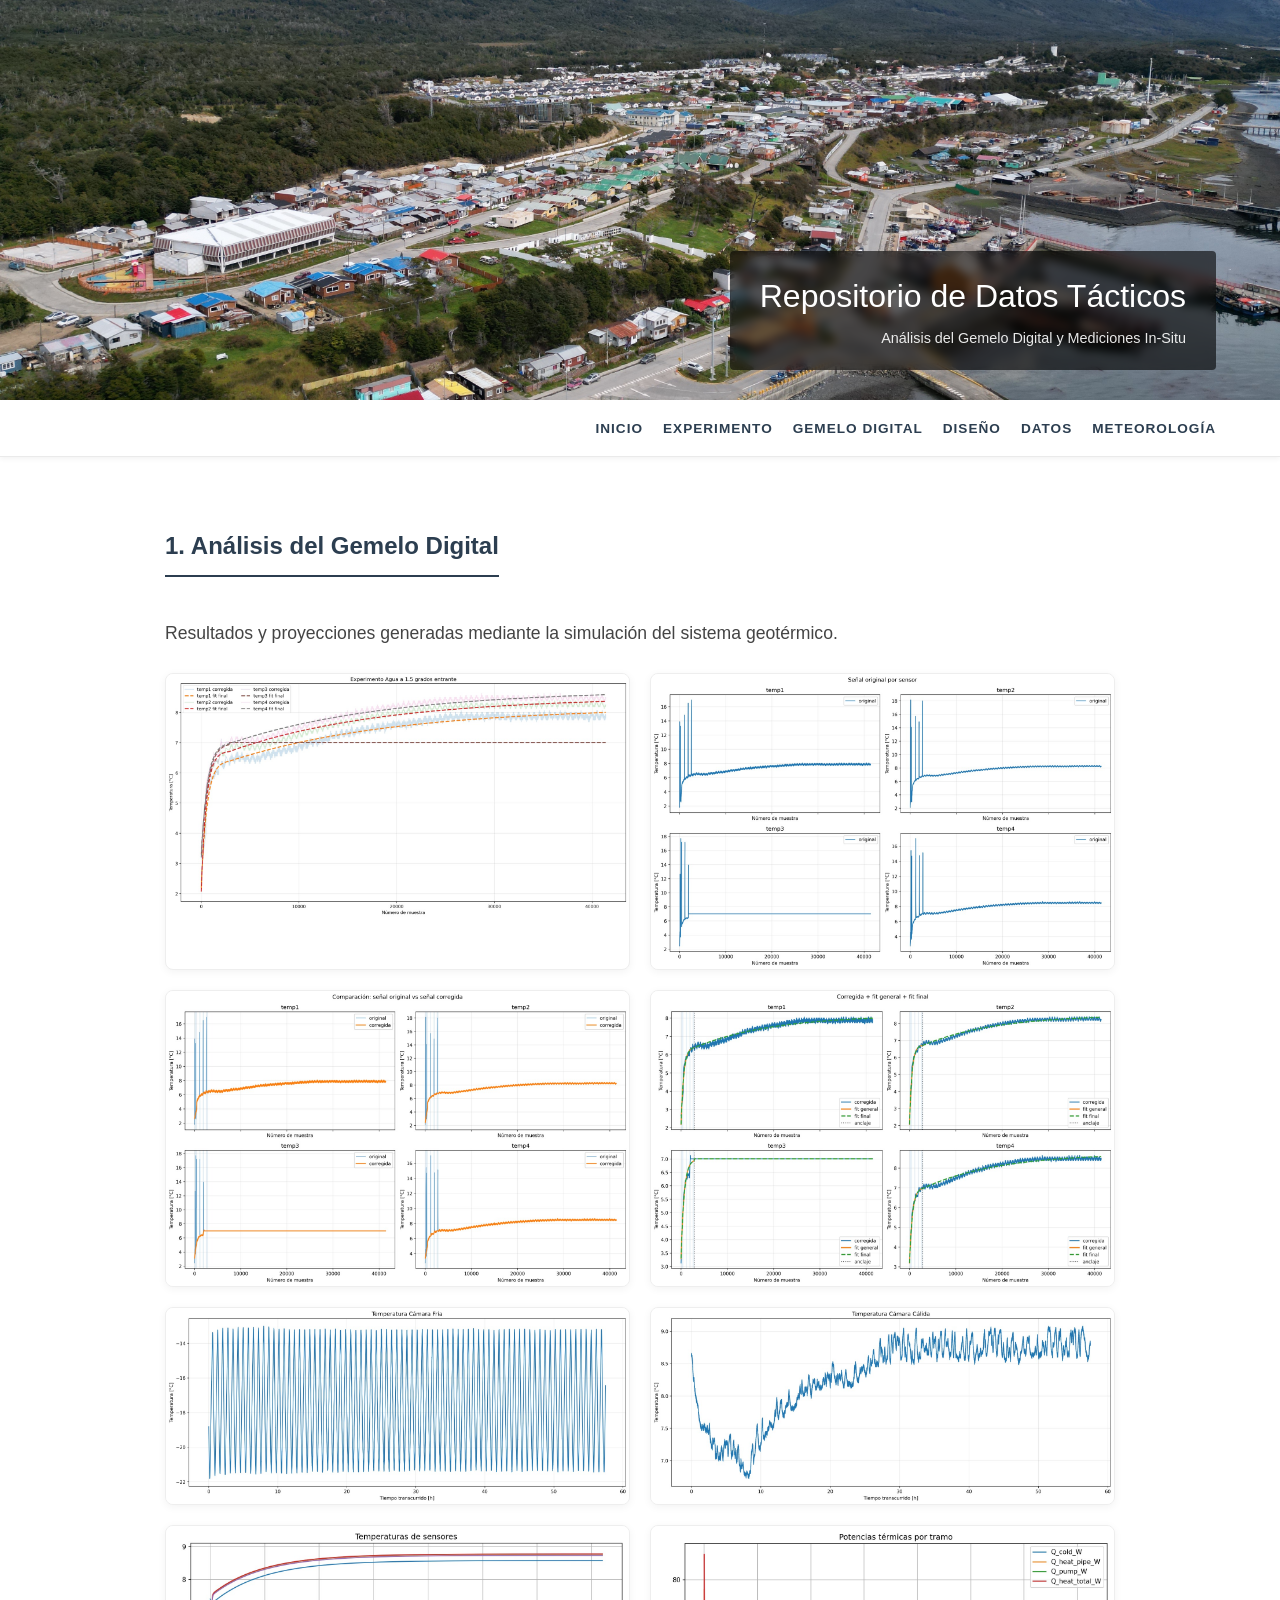
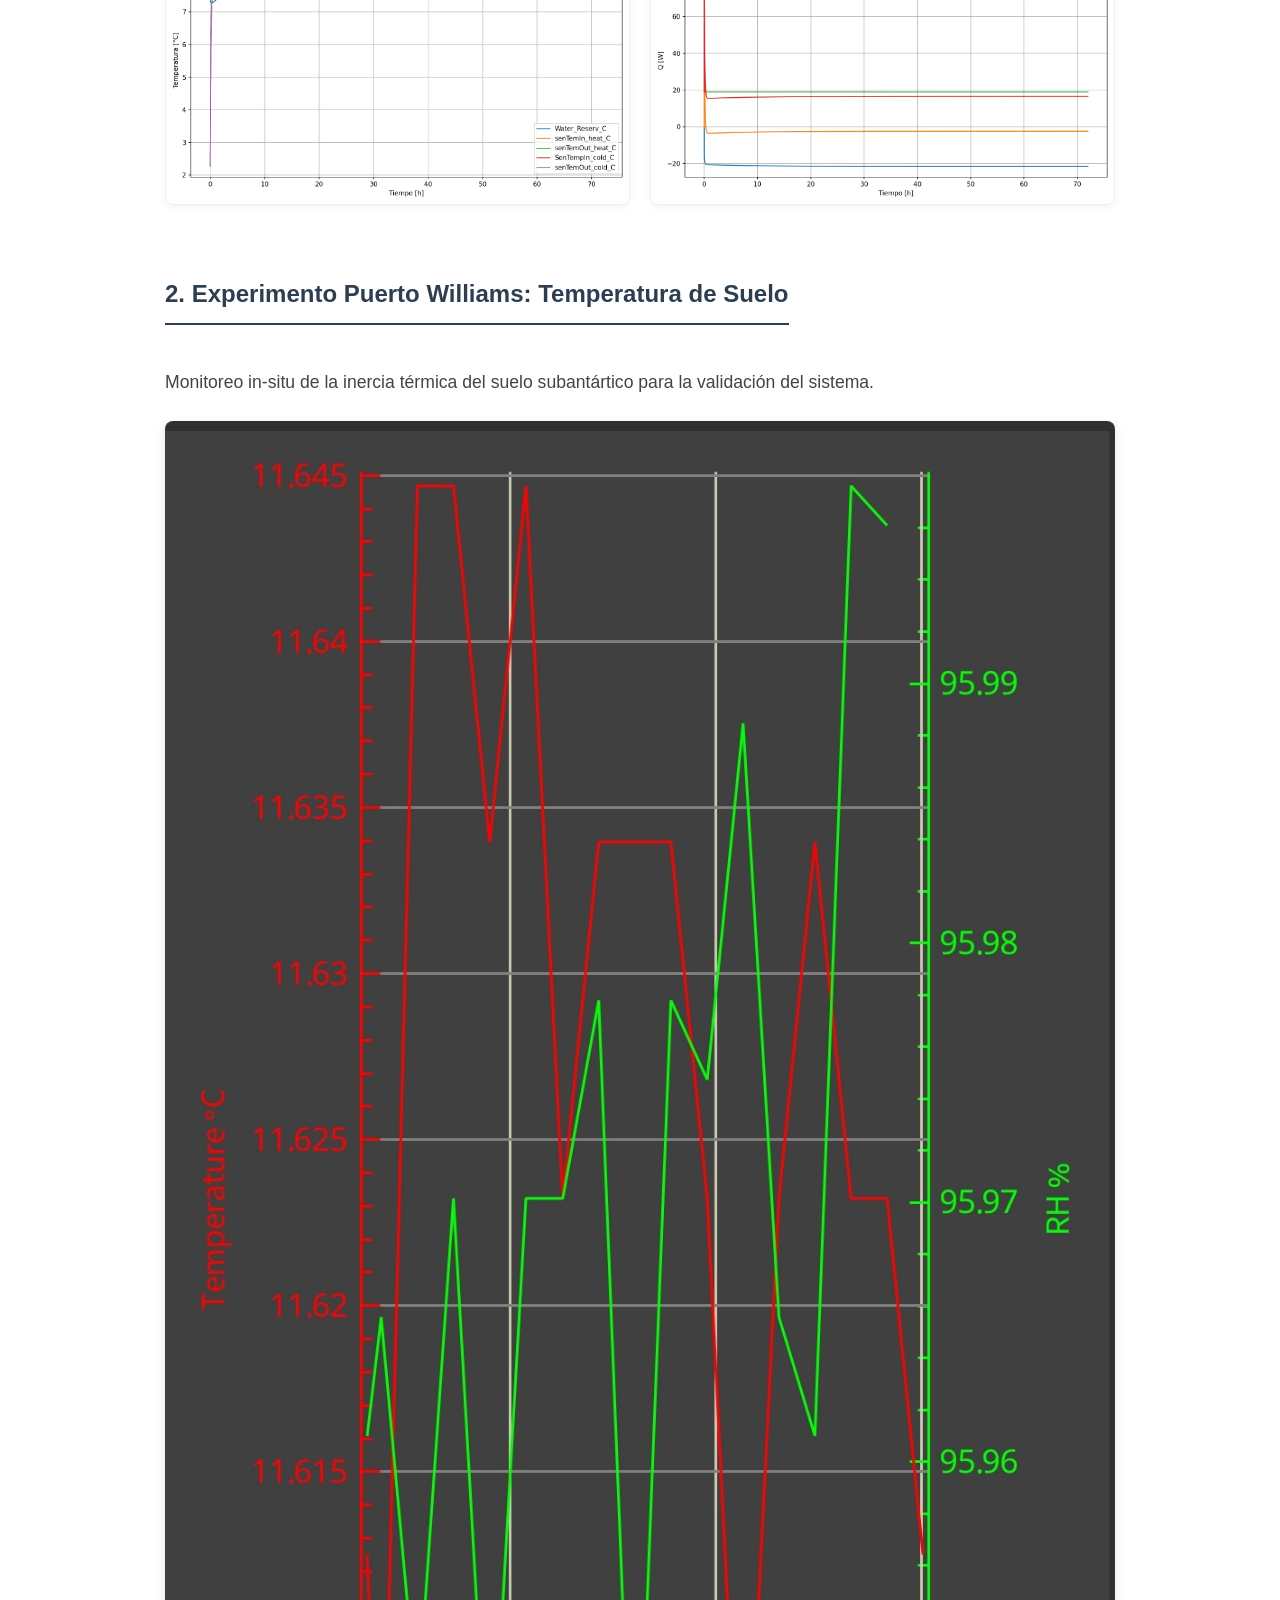
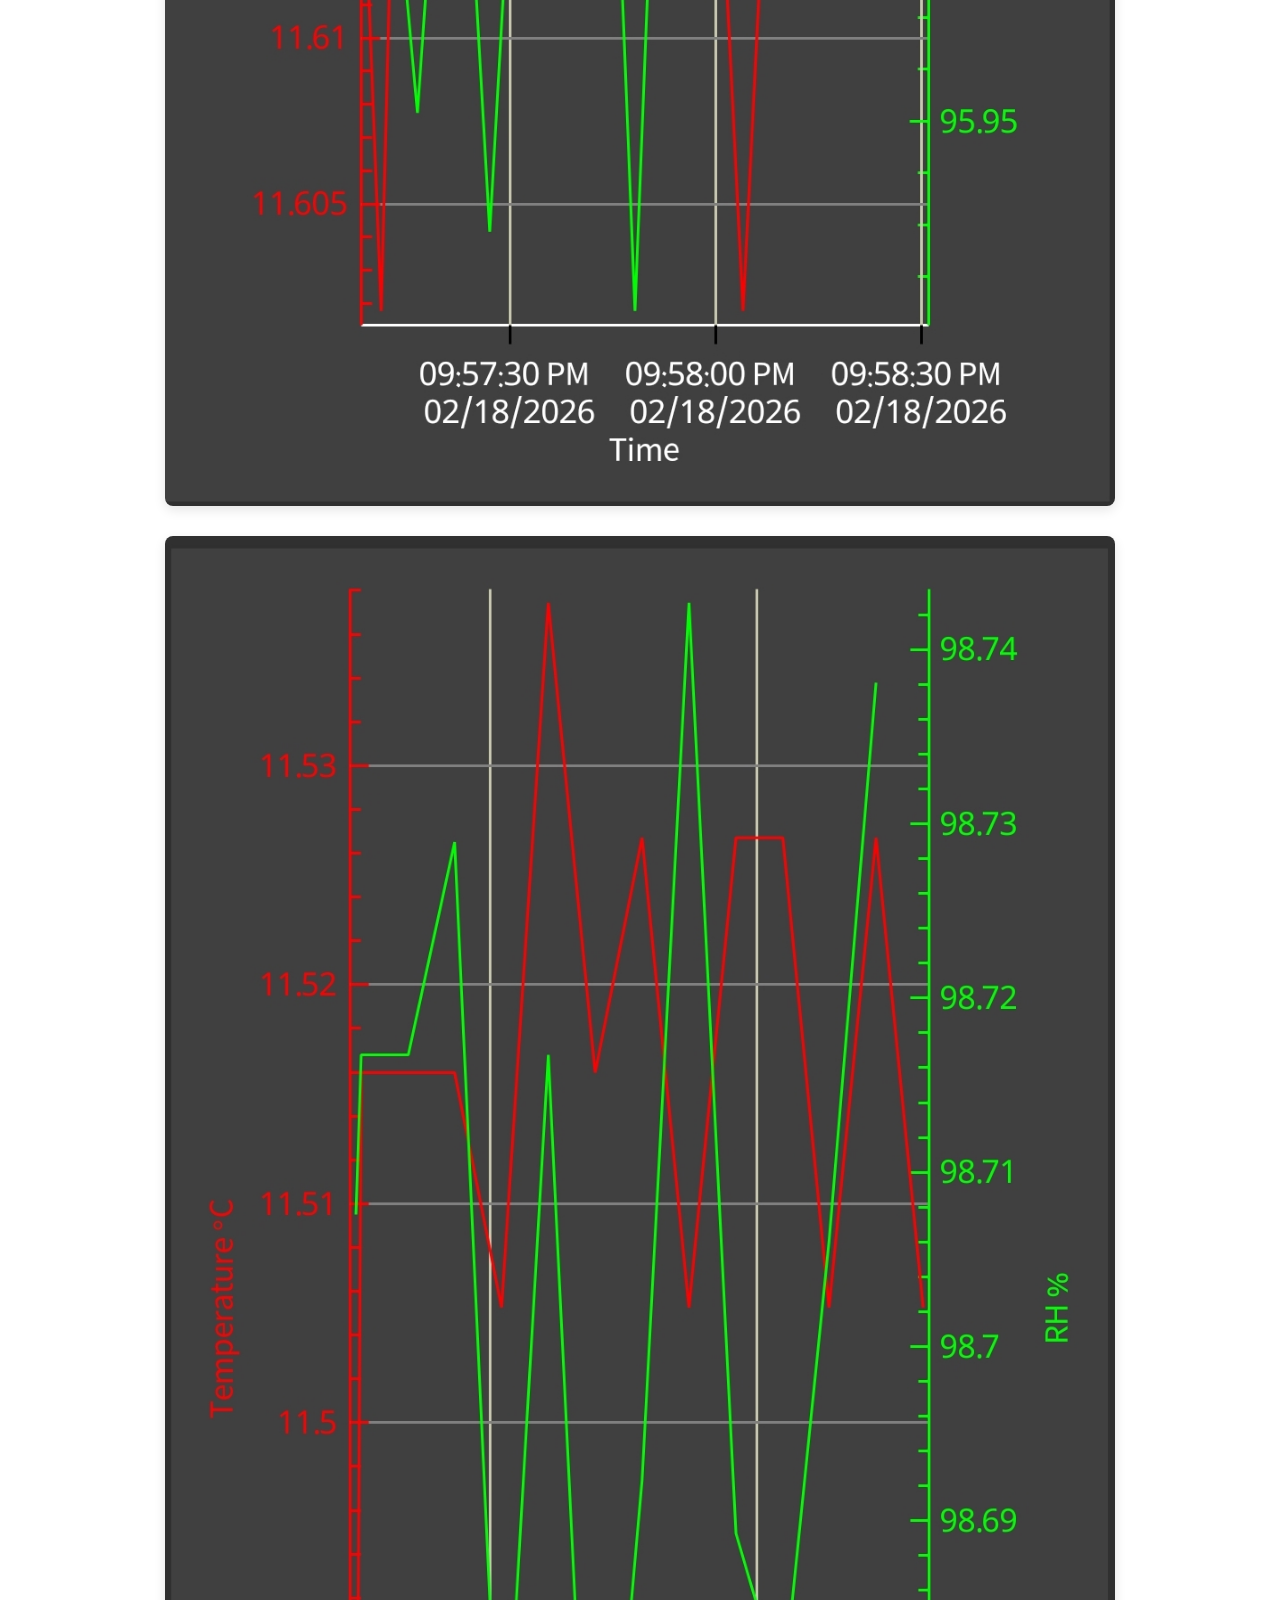
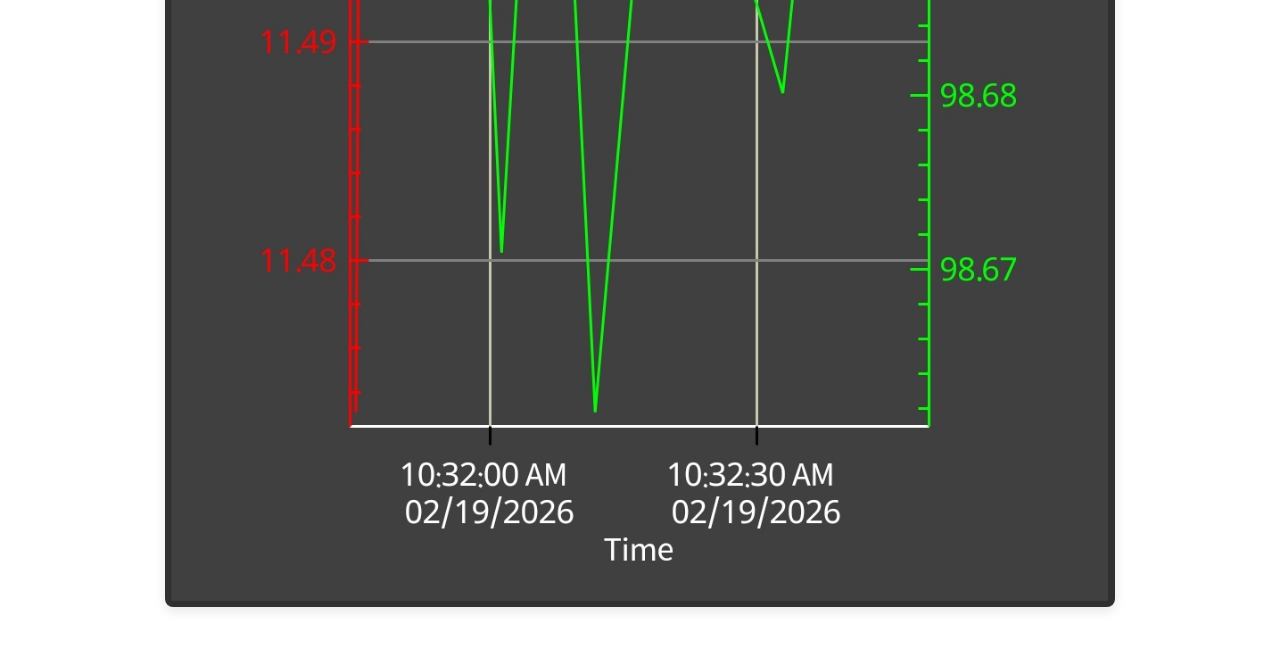
==== datos.html @ cafba6d0 "Create datos.html" ====
<!DOCTYPE html>
<html lang="es">
<head>
    <meta charset="UTF-8">
    <meta name="viewport" content="width=device-width, initial-scale=1.0">
    <title>Visualización de Datos | Plataforma Territorial</title>
    <link rel="stylesheet" href="style.css">
    <style>
        .data-section {
            margin-bottom: 50px;
        }
        
        .data-section h2 {
            border-bottom: 2px solid var(--primary);
            padding-bottom: 10px;
            margin-bottom: 25px;
        }

        /* Grilla para los gráficos del Gemelo Digital */
        .charts-grid {
            display: grid;
            grid-template-columns: repeat(auto-fit, minmax(350px, 1fr));
            gap: 20px;
        }

        /* Contenedor de imagen con zoom */
        .chart-card {
            background: #fff;
            border-radius: 8px;
            border: 1px solid #eee;
            overflow: hidden;
            box-shadow: 0 2px 8px rgba(0,0,0,0.05);
            transition: transform 0.2s;
        }

        .chart-card:hover {
            transform: translateY(-5px);
        }

        .chart-img {
            width: 100%;
            height: auto;
            cursor: zoom-in;
            display: block;
        }

        /* Sección especial para los gráficos de suelo (más anchos) */
        .soil-charts {
            display: flex;
            flex-direction: column;
            gap: 30px;
        }

        .soil-chart-large {
            width: 100%;
            border-radius: 8px;
            box-shadow: 0 4px 12px rgba(0,0,0,0.1);
            cursor: zoom-in;
        }
    </style>
</head>
<body>

    <header class="page-header">
        <img src="https://cmasudd-aigame.github.io/ptowilliams/puertowilliamsdrone2.jpg" alt="Datos Puerto Williams" class="header-image-full">
        <div class="title-overlay">
            <h1>Repositorio de Datos Tácticos</h1>
            <p>Análisis del Gemelo Digital y Mediciones In-Situ</p>
        </div>
    </header>

    <nav>
        <ul>
            <li><a href="index.html">Inicio</a></li>
            <li><a href="experimento.html">Experimento</a></li>
            <li><a href="gemeloDigital.html">Gemelo Digital</a></li>
            <li><a href="diseno.html">Diseño</a></li>
            <li><a href="datos.html">Datos</a></li>
            <li><a href="meteorologia.html">Meteorología</a></li>
        </ul>
    </nav>

    <main class="main-content">
        
        <section class="data-section">
            <h2>1. Análisis del Gemelo Digital</h2>
            <p>Resultados y proyecciones generadas mediante la simulación del sistema geotérmico.</p>
            <div class="charts-grid">
                <div class="chart-card"><img src="https://cmasudd-aigame.github.io/ptowilliams/gemelo1.jpeg" class="chart-img img-zoom" alt="Gráfico Gemelo 1"></div>
                <div class="chart-card"><img src="https://cmasudd-aigame.github.io/ptowilliams/gemelo2.jpeg" class="chart-img img-zoom" alt="Gráfico Gemelo 2"></div>
                <div class="chart-card"><img src="https://cmasudd-aigame.github.io/ptowilliams/gemelo3.jpeg" class="chart-img img-zoom" alt="Gráfico Gemelo 3"></div>
                <div class="chart-card"><img src="https://cmasudd-aigame.github.io/ptowilliams/gemelo4.jpeg" class="chart-img img-zoom" alt="Gráfico Gemelo 4"></div>
                <div class="chart-card"><img src="https://cmasudd-aigame.github.io/ptowilliams/gemelo5.jpeg" class="chart-img img-zoom" alt="Gráfico Gemelo 5"></div>
                <div class="chart-card"><img src="https://cmasudd-aigame.github.io/ptowilliams/gemelo6.jpeg" class="chart-img img-zoom" alt="Gráfico Gemelo 6"></div>
                <div class="chart-card"><img src="https://cmasudd-aigame.github.io/ptowilliams/gemelo7.jpeg" class="chart-img img-zoom" alt="Gráfico Gemelo 7"></div>
                <div class="chart-card"><img src="https://cmasudd-aigame.github.io/ptowilliams/gemelo8.jpeg" class="chart-img img-zoom" alt="Gráfico Gemelo 8"></div>
            </div>
        </section>

        <section class="data-section">
            <h2>2. Experimento Puerto Williams: Temperatura de Suelo</h2>
            <p>Monitoreo in-situ de la inercia térmica del suelo subantártico para la validación del sistema.</p>
            <div class="soil-charts">
                <img src="https://cmasudd-aigame.github.io/ptowilliams/tempSueloWilliams.jpg" class="soil-chart-large img-zoom" alt="Temperatura Suelo 1">
                <img src="https://cmasudd-aigame.github.io/ptowilliams/tempSueloWilliams2.jpg" class="soil-chart-large img-zoom" alt="Temperatura Suelo 2">
            </div>
        </section>

    </main>

    <div id="imageModal" class="modal" style="display:none; position:fixed; top:0; left:0; width:100%; height:100%; background:rgba(0,0,0,0.9); justify-content:center; align-items:center; z-index:2000;">
        <span style="position:absolute; top:20px; right:30px; color:white; font-size:40px; cursor:pointer;" onclick="closeModal()">&times;</span>
        <img id="imgFull" style="max-width:95%; max-height:95%; border: 2px solid #fff;">
    </div>

    <script>
        const modal = document.getElementById("imageModal");
        const modalImg = document.getElementById("imgFull");
        
        document.querySelectorAll('.img-zoom').forEach(img => {
            img.onclick = function() {
                modal.style.display = "flex";
                modalImg.src = this.src;
            }
        });

        function closeModal() { modal.style.display = "none"; }
        window.onclick = function(event) { if (event.target == modal) closeModal(); }
    </script>

</body>
</html>
---- style.css ----
/* 1. VARIABLES Y BASE */
:root {
    --primary: #2c3e50;
    --accent: #e74c3c;
    --bg: #ffffff;
    --text: #333;
    --white: #ffffff;
}

body { 
    margin: 0; 
    padding: 0; 
    font-family: 'Segoe UI', sans-serif; 
    background-color: var(--bg); 
    color: var(--text); 
    line-height: 1.6; 
}

/* 2. NAVEGACIÓN (STICKY EN TODAS LAS PÁGINAS) */
nav { 
    background: var(--white); 
    border-bottom: 1px solid #eaeaea; 
    padding: 15px 5%; 
    position: sticky; 
    top: 0; 
    z-index: 1000;
    box-shadow: 0 2px 5px rgba(0,0,0,0.05);
}

nav ul { 
    list-style: none; 
    display: flex; 
    gap: 20px; 
    margin: 0; 
    padding: 0; 
    justify-content: flex-end; 
    flex-wrap: wrap; 
}

nav a { 
    text-decoration: none; 
    color: var(--primary); 
    font-weight: 600; 
    font-size: 0.85rem; 
    text-transform: uppercase; 
    letter-spacing: 1px;
    transition: color 0.3s ease;
}

nav a:hover { color: var(--accent); }

/* 3. ESTRUCTURA DE CABECERAS */
header { position: relative; width: 100%; overflow: hidden; background-color: #000; }

/* Altura para el Index (Drone) */
header.header-hero { height: 95vh; }

/* Altura para Puerto Williams (Montañas) */
header.page-header { height: 400px; }

.header-image { 
    width: 100%; 
    height: 100%; 
    display: block; 
    object-fit: cover; 
}

/* Overlay de título en portada */
.title-overlay {
    position: absolute; 
    bottom: 30px; 
    right: 5%;
    background: rgba(0, 0, 0, 0.6); 
    color: var(--white);
    padding: 20px 30px; 
    border-radius: 4px;
    backdrop-filter: blur(5px); 
    text-align: right;
}

.title-overlay h1 { margin: 0; font-size: 2rem; font-weight: 300; }
.title-overlay p { margin: 5px 0 0; font-size: 0.9rem; opacity: 0.9; }

/* 4. CONTENIDO PRINCIPAL */
.main-content { 
    max-width: 950px; 
    margin: 50px auto; 
    padding: 0 20px; 
}

.main-content h2 { 
    color: var(--primary); 
    border-bottom: 2px solid var(--accent); 
    display: inline-block; 
    padding-bottom: 8px;
    margin-bottom: 30px;
}

.main-content p { 
    margin-bottom: 25px; 
    text-align: justify; 
    font-size: 1.1rem; 
    color: #444; 
}

/* 5. MAPA Y MODALES (Para puertowilliams.html) */
.map-row { width: 100%; height: 600px; border-bottom: 1px solid #ddd; }
#map { height: 100%; width: 100%; }
.map-instruction { padding: 10px 5%; text-align: right; font-size: 0.75rem; color: #888; font-weight: bold; }

.modal {
    display: none; position: fixed; z-index: 9999; 
    left: 0; top: 0; width: 100%; height: 100%;
    background-color: rgba(0,0,0,0.9); justify-content: center; align-items: center;
}
.modal-content { max-width: 85%; max-height: 85%; border: 3px solid var(--white); border-radius: 4px; }
.nav-btn {
    position: absolute; top: 50%; transform: translateY(-50%);
    background: rgba(255,255,255,0.2); color: var(--white); border: none;
    font-size: 40px; padding: 10px 20px; cursor: pointer; border-radius: 5px;
}
.close-btn { position: absolute; top: 20px; right: 30px; color: var(--white); font-size: 40px; cursor: pointer; }
.popup-img { width: 220px; border-radius: 4px; cursor: zoom-in; }
.custom-house-icon { background: none; border: none; }

/* Altura controlada para el header de las páginas internas */
.page-header {
    width: 100%;
    height: 400px; /* Ajusta este valor (300px o 400px) según qué tan alta quieras la franja */
    overflow: hidden;
    background-color: #2c3e50; /* Color de respaldo mientras carga */
}

.header-image-full {
    width: 100%;
    height: 100%;
    object-fit: cover; /* Esto es clave: recorta la imagen para que encaje sin estirarse */
    display: block;
}
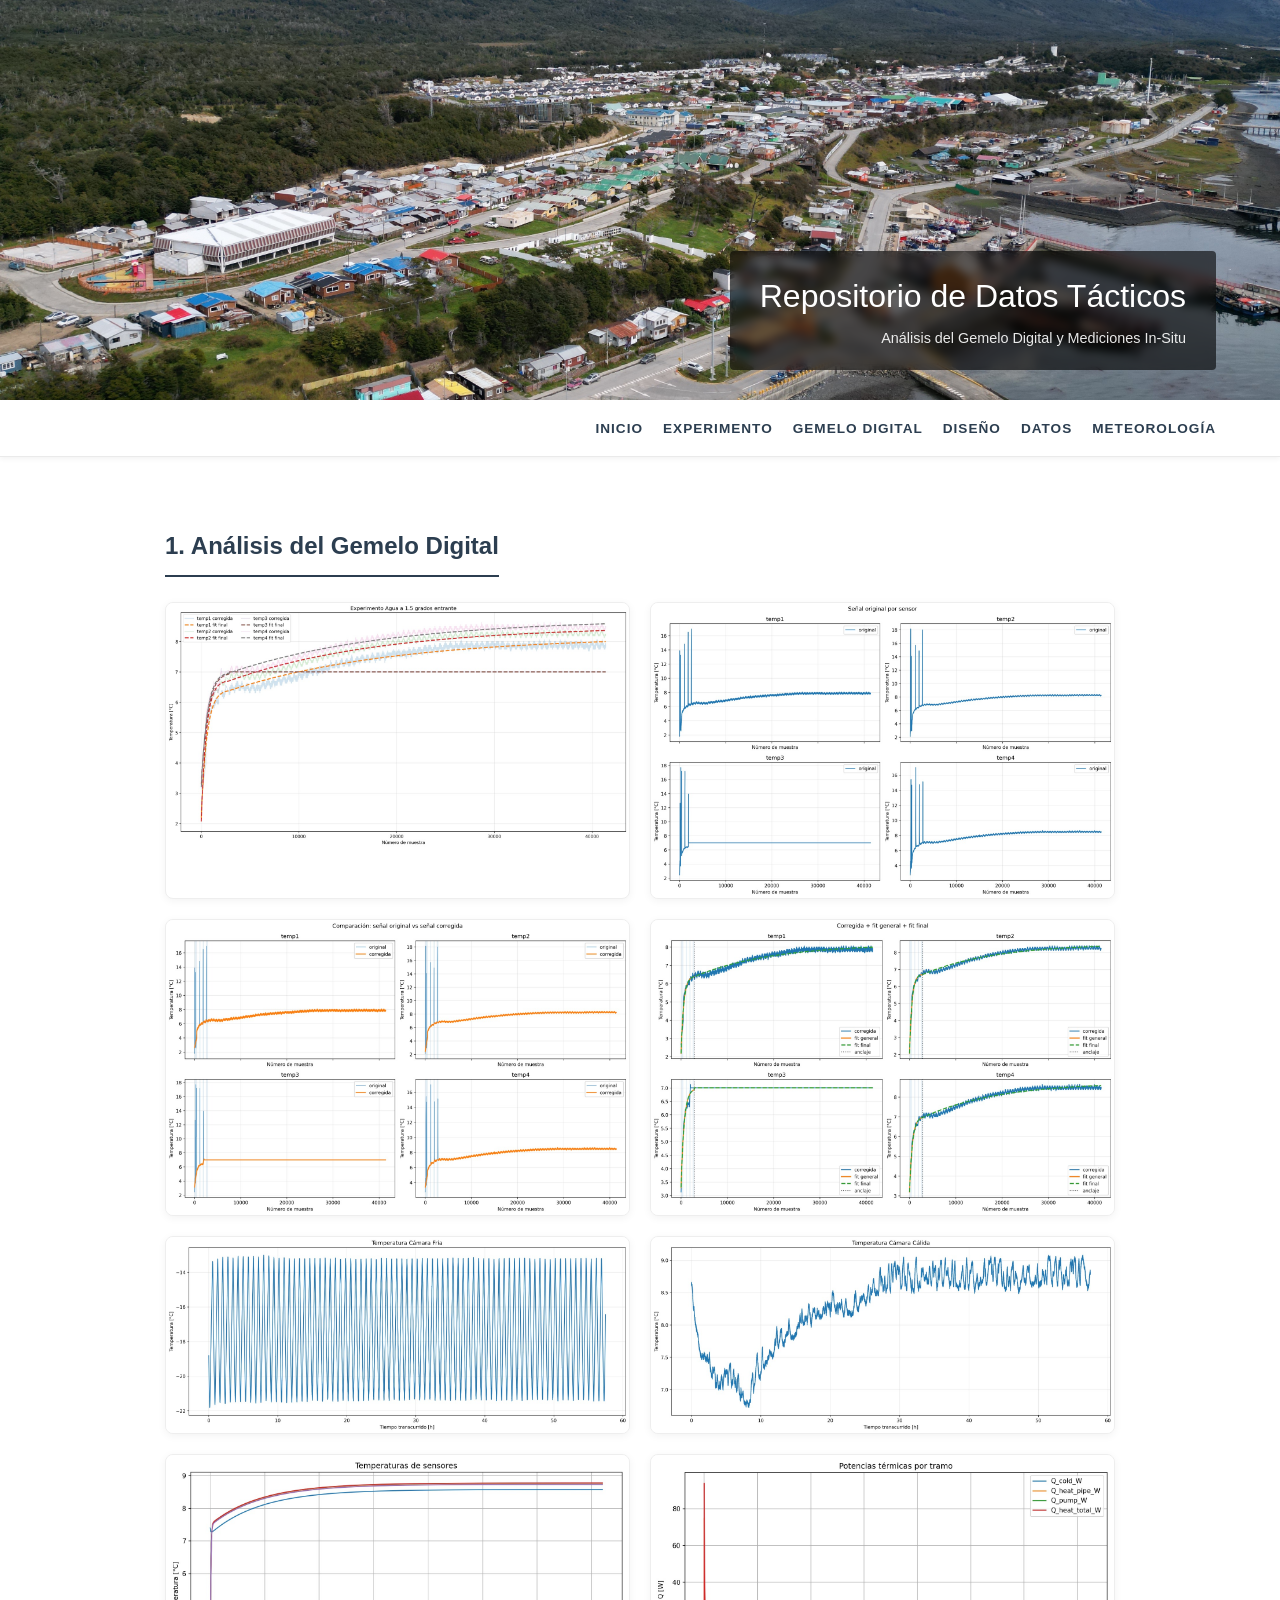
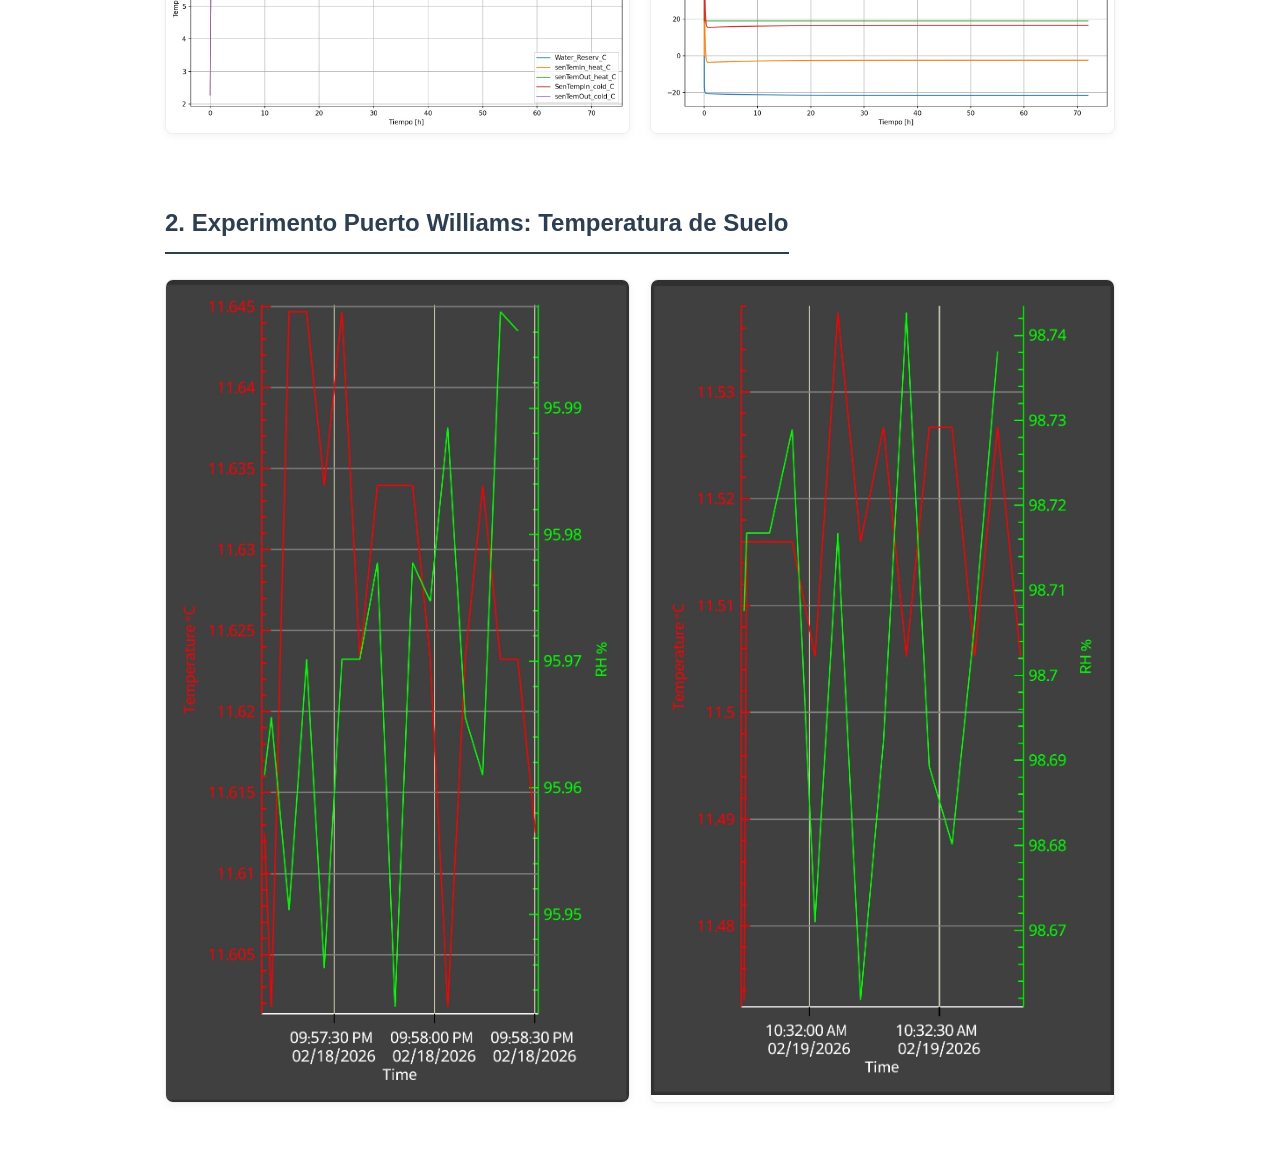
==== commit 6c9da677: "Update datos.html" ====
--- a/datos.html
+++ b/datos.html
@@ -11,19 +11,18 @@
         }
         
         .data-section h2 {
-            border-bottom: 2px solid var(--primary);
+            border-bottom: 2px solid #2c3e50;
             padding-bottom: 10px;
             margin-bottom: 25px;
         }
 
-        /* Grilla para los gráficos del Gemelo Digital */
+        /* Grilla unificada para ambas secciones */
         .charts-grid {
             display: grid;
-            grid-template-columns: repeat(auto-fit, minmax(350px, 1fr));
+            grid-template-columns: repeat(auto-fit, minmax(400px, 1fr));
             gap: 20px;
         }
 
-        /* Contenedor de imagen con zoom */
         .chart-card {
             background: #fff;
             border-radius: 8px;
@@ -44,18 +43,18 @@
             display: block;
         }
 
-        /* Sección especial para los gráficos de suelo (más anchos) */
-        .soil-charts {
-            display: flex;
-            flex-direction: column;
-            gap: 30px;
-        }
-
-        .soil-chart-large {
+        /* Modal Styles */
+        .modal {
+            display: none;
+            position: fixed;
+            top: 0;
+            left: 0;
             width: 100%;
-            border-radius: 8px;
-            box-shadow: 0 4px 12px rgba(0,0,0,0.1);
-            cursor: zoom-in;
+            height: 100%;
+            background: rgba(0,0,0,0.9);
+            justify-content: center;
+            align-items: center;
+            z-index: 2000;
         }
     </style>
 </head>
@@ -73,7 +72,7 @@
         <ul>
             <li><a href="index.html">Inicio</a></li>
             <li><a href="experimento.html">Experimento</a></li>
-            <li><a href="gemeloDigital.html">Gemelo Digital</a></li>
+            <li><a href="gemelodigital.html">Gemelo Digital</a></li>
             <li><a href="diseno.html">Diseño</a></li>
             <li><a href="datos.html">Datos</a></li>
             <li><a href="meteorologia.html">Meteorología</a></li>
@@ -84,49 +83,44 @@
         
         <section class="data-section">
             <h2>1. Análisis del Gemelo Digital</h2>
-            <p>Resultados y proyecciones generadas mediante la simulación del sistema geotérmico.</p>
             <div class="charts-grid">
-                <div class="chart-card"><img src="https://cmasudd-aigame.github.io/ptowilliams/gemelo1.jpeg" class="chart-img img-zoom" alt="Gráfico Gemelo 1"></div>
-                <div class="chart-card"><img src="https://cmasudd-aigame.github.io/ptowilliams/gemelo2.jpeg" class="chart-img img-zoom" alt="Gráfico Gemelo 2"></div>
-                <div class="chart-card"><img src="https://cmasudd-aigame.github.io/ptowilliams/gemelo3.jpeg" class="chart-img img-zoom" alt="Gráfico Gemelo 3"></div>
-                <div class="chart-card"><img src="https://cmasudd-aigame.github.io/ptowilliams/gemelo4.jpeg" class="chart-img img-zoom" alt="Gráfico Gemelo 4"></div>
-                <div class="chart-card"><img src="https://cmasudd-aigame.github.io/ptowilliams/gemelo5.jpeg" class="chart-img img-zoom" alt="Gráfico Gemelo 5"></div>
-                <div class="chart-card"><img src="https://cmasudd-aigame.github.io/ptowilliams/gemelo6.jpeg" class="chart-img img-zoom" alt="Gráfico Gemelo 6"></div>
-                <div class="chart-card"><img src="https://cmasudd-aigame.github.io/ptowilliams/gemelo7.jpeg" class="chart-img img-zoom" alt="Gráfico Gemelo 7"></div>
-                <div class="chart-card"><img src="https://cmasudd-aigame.github.io/ptowilliams/gemelo8.jpeg" class="chart-img img-zoom" alt="Gráfico Gemelo 8"></div>
+                <div class="chart-card"><img src="https://cmasudd-aigame.github.io/ptowilliams/gemelo1.jpeg" class="chart-img img-zoom" alt="Gráfico 1"></div>
+                <div class="chart-card"><img src="https://cmasudd-aigame.github.io/ptowilliams/gemelo2.jpeg" class="chart-img img-zoom" alt="Gráfico 2"></div>
+                <div class="chart-card"><img src="https://cmasudd-aigame.github.io/ptowilliams/gemelo3.jpeg" class="chart-img img-zoom" alt="Gráfico 3"></div>
+                <div class="chart-card"><img src="https://cmasudd-aigame.github.io/ptowilliams/gemelo4.jpeg" class="chart-img img-zoom" alt="Gráfico 4"></div>
+                <div class="chart-card"><img src="https://cmasudd-aigame.github.io/ptowilliams/gemelo5.jpeg" class="chart-img img-zoom" alt="Gráfico 5"></div>
+                <div class="chart-card"><img src="https://cmasudd-aigame.github.io/ptowilliams/gemelo6.jpeg" class="chart-img img-zoom" alt="Gráfico 6"></div>
+                <div class="chart-card"><img src="https://cmasudd-aigame.github.io/ptowilliams/gemelo7.jpeg" class="chart-img img-zoom" alt="Gráfico 7"></div>
+                <div class="chart-card"><img src="https://cmasudd-aigame.github.io/ptowilliams/gemelo8.jpeg" class="chart-img img-zoom" alt="Gráfico 8"></div>
             </div>
         </section>
 
         <section class="data-section">
             <h2>2. Experimento Puerto Williams: Temperatura de Suelo</h2>
-            <p>Monitoreo in-situ de la inercia térmica del suelo subantártico para la validación del sistema.</p>
-            <div class="soil-charts">
-                <img src="https://cmasudd-aigame.github.io/ptowilliams/tempSueloWilliams.jpg" class="soil-chart-large img-zoom" alt="Temperatura Suelo 1">
-                <img src="https://cmasudd-aigame.github.io/ptowilliams/tempSueloWilliams2.jpg" class="soil-chart-large img-zoom" alt="Temperatura Suelo 2">
+            <div class="charts-grid">
+                <div class="chart-card"><img src="https://cmasudd-aigame.github.io/ptowilliams/tempSueloWilliams.jpg" class="chart-img img-zoom" alt="Suelo 1"></div>
+                <div class="chart-card"><img src="https://cmasudd-aigame.github.io/ptowilliams/tempSueloWilliams2.jpg" class="chart-img img-zoom" alt="Suelo 2"></div>
             </div>
         </section>
 
     </main>
 
-    <div id="imageModal" class="modal" style="display:none; position:fixed; top:0; left:0; width:100%; height:100%; background:rgba(0,0,0,0.9); justify-content:center; align-items:center; z-index:2000;">
+    <div id="imageModal" class="modal">
         <span style="position:absolute; top:20px; right:30px; color:white; font-size:40px; cursor:pointer;" onclick="closeModal()">&times;</span>
-        <img id="imgFull" style="max-width:95%; max-height:95%; border: 2px solid #fff;">
+        <img id="imgFull" style="max-width:90%; max-height:90%;">
     </div>
 
     <script>
         const modal = document.getElementById("imageModal");
         const modalImg = document.getElementById("imgFull");
-        
         document.querySelectorAll('.img-zoom').forEach(img => {
             img.onclick = function() {
                 modal.style.display = "flex";
                 modalImg.src = this.src;
             }
         });
-
         function closeModal() { modal.style.display = "none"; }
         window.onclick = function(event) { if (event.target == modal) closeModal(); }
     </script>
-
 </body>
 </html>
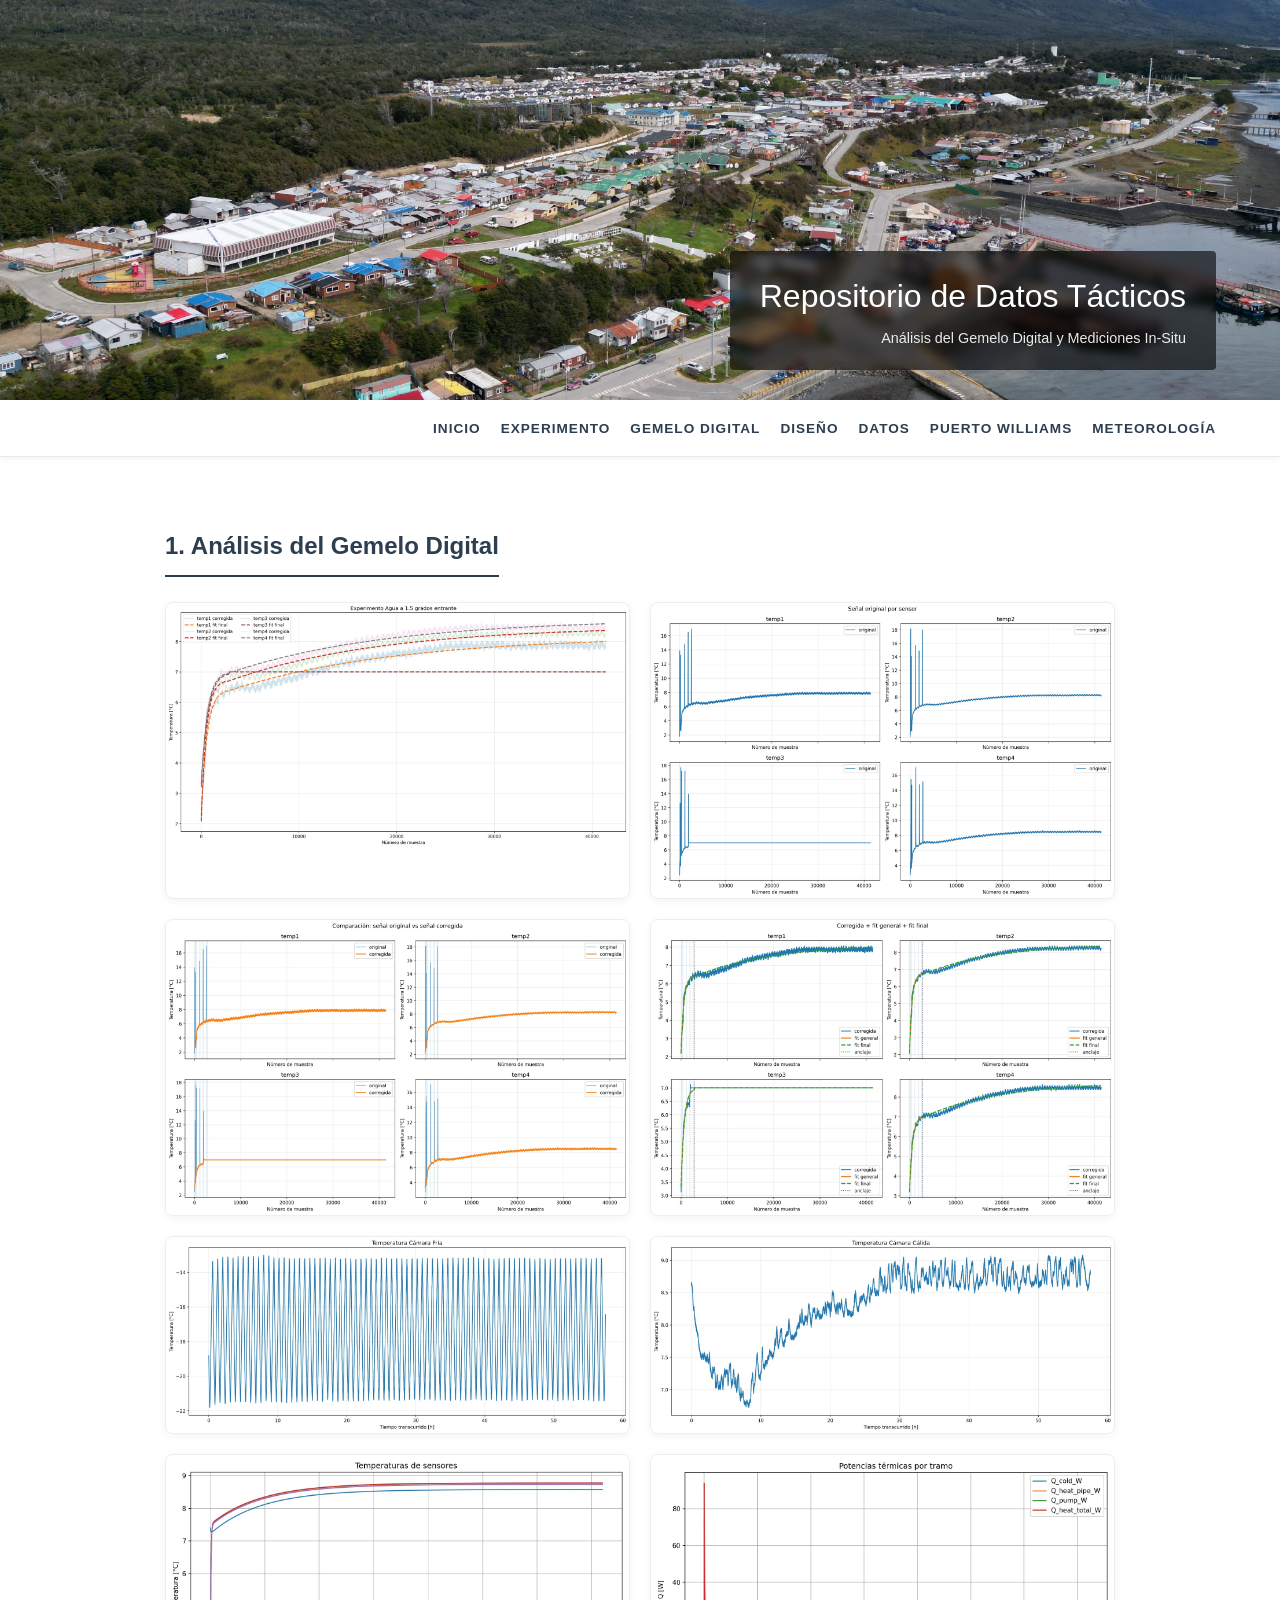
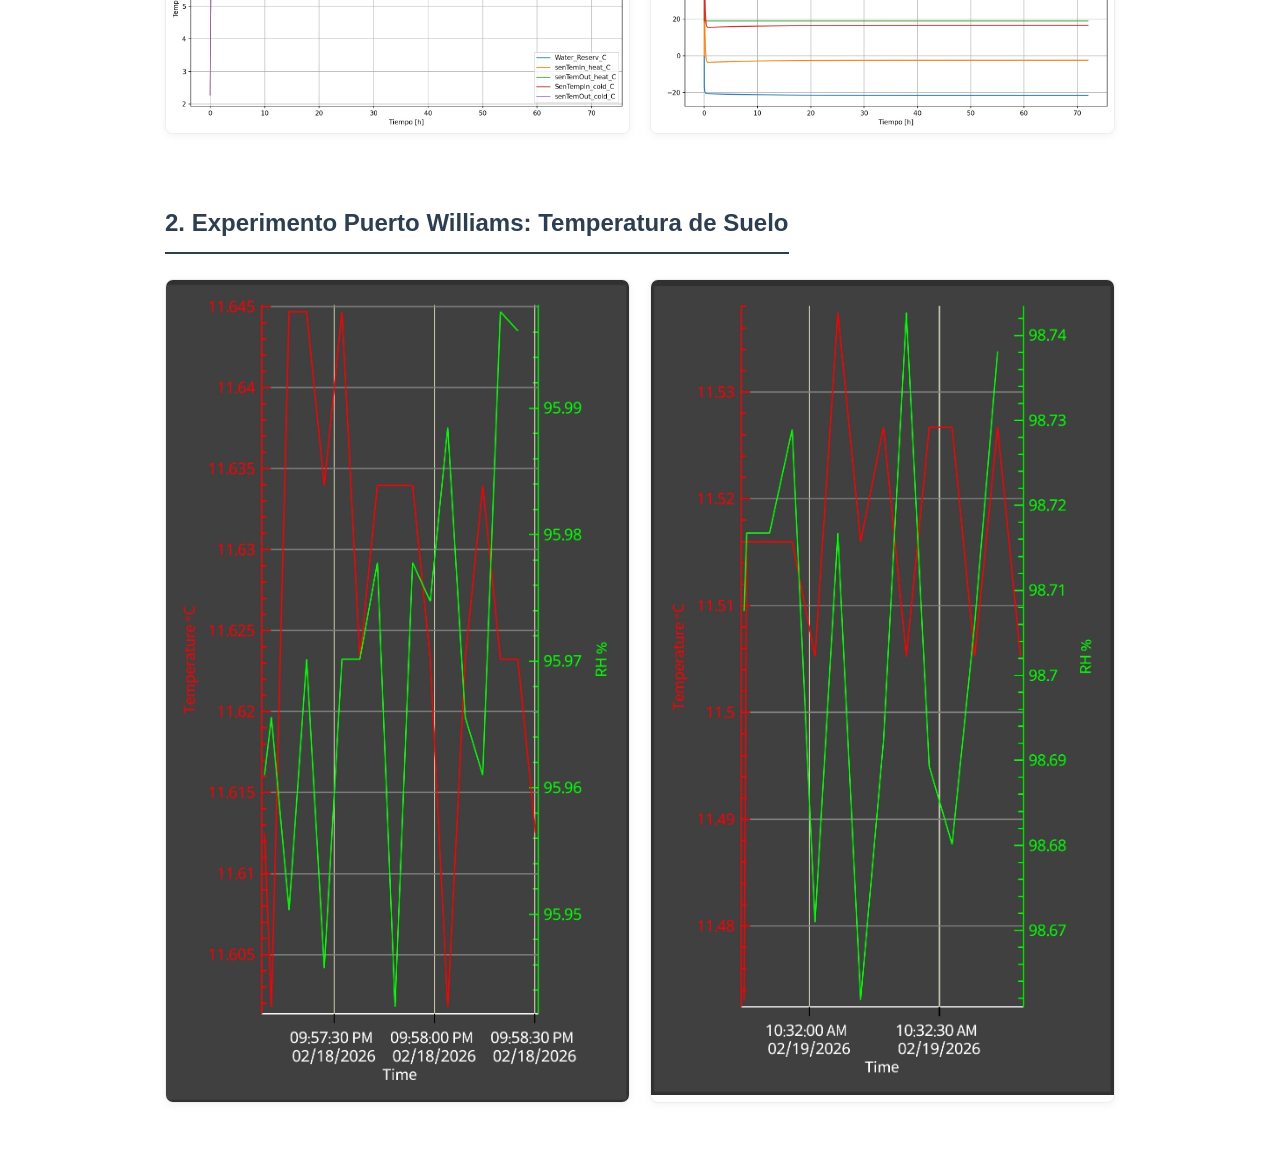
==== commit 29b750ec: "Update datos.html" ====
--- a/datos.html
+++ b/datos.html
@@ -70,11 +70,12 @@
 
     <nav>
         <ul>
-            <li><a href="index.html">Inicio</a></li>
+                        <li><a href="index.html">Inicio</a></li>
             <li><a href="experimento.html">Experimento</a></li>
             <li><a href="gemelodigital.html">Gemelo Digital</a></li>
             <li><a href="diseno.html">Diseño</a></li>
             <li><a href="datos.html">Datos</a></li>
+            <li><a href="puertowilliams2.html">Puerto Williams</a></li>
             <li><a href="meteorologia.html">Meteorología</a></li>
         </ul>
     </nav>
